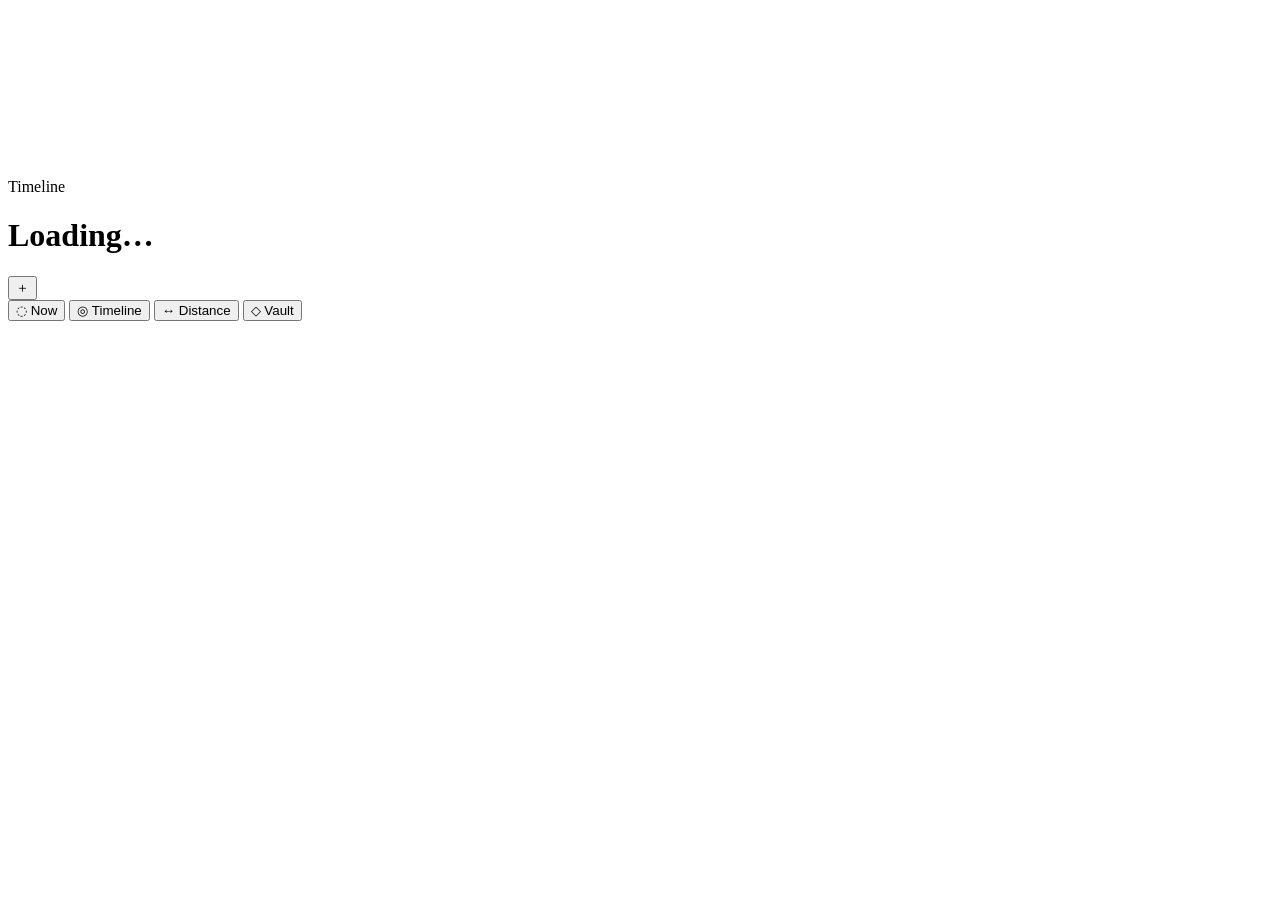
==== index.html @ ab0c46f4 "v0.10.0-prealpha" ====
<!doctype html>
<html lang="en">
  <head>
    <meta charset="utf-8" />
    <meta name="viewport" content="width=device-width, initial-scale=1, viewport-fit=cover" />
    <meta name="theme-color" content="#dceeff" />
    <meta name="description" content="Timeline is a soft, installable lifespan visualizer for iPhone." />
    <meta name="apple-mobile-web-app-capable" content="yes" />
    <meta name="apple-mobile-web-app-title" content="Timeline" />
    <meta name="apple-mobile-web-app-status-bar-style" content="black-translucent" />
    <link rel="manifest" href="./manifest.webmanifest" />
    <link rel="apple-touch-icon" href="./assets/icons/icon.svg" />
    <link rel="icon" href="./assets/icons/icon.svg" type="image/svg+xml" />
    <link rel="stylesheet" href="./styles/app.css" />
    <title>Timeline</title>
  </head>
  <body class="theme-liquid-glass" data-motion="full">
    <canvas id="fx-canvas" aria-hidden="true"></canvas>
    <div class="ambient ambient-one" aria-hidden="true"></div>
    <div class="ambient ambient-two" aria-hidden="true"></div>
    <div class="ambient ambient-three" aria-hidden="true"></div>

    <div id="app-shell" class="app-shell">
      <header class="app-header" aria-label="Timeline header">
        <div>
          <p class="eyebrow" id="header-kicker">Timeline</p>
          <h1 id="header-title">Loading…</h1>
        </div>
        <button id="install-button" class="icon-button hidden" type="button" aria-label="Install Timeline">
          <span aria-hidden="true">＋</span>
        </button>
      </header>

      <main id="app" class="app-content" tabindex="-1" aria-live="polite"></main>

      <nav class="bottom-nav" aria-label="Primary navigation">
        <button class="nav-item active" type="button" data-tab="now" aria-label="Now">
          <span class="nav-icon">◌</span>
          <span>Now</span>
        </button>
        <button class="nav-item" type="button" data-tab="timeline" aria-label="Timeline">
          <span class="nav-icon">◎</span>
          <span>Timeline</span>
        </button>
        <button class="nav-item" type="button" data-tab="distance" aria-label="Distance">
          <span class="nav-icon">↔</span>
          <span>Distance</span>
        </button>
        <button class="nav-item" type="button" data-tab="vault" aria-label="Vault">
          <span class="nav-icon">◇</span>
          <span>Vault</span>
        </button>
      </nav>
    </div>

    <section id="wizard" class="wizard hidden" aria-label="First time setup" aria-modal="true" role="dialog"></section>
    <div id="toast-region" class="toast-region" aria-live="assertive" aria-atomic="true"></div>

    <script type="module" src="./src/app.js"></script>
  </body>
</html>
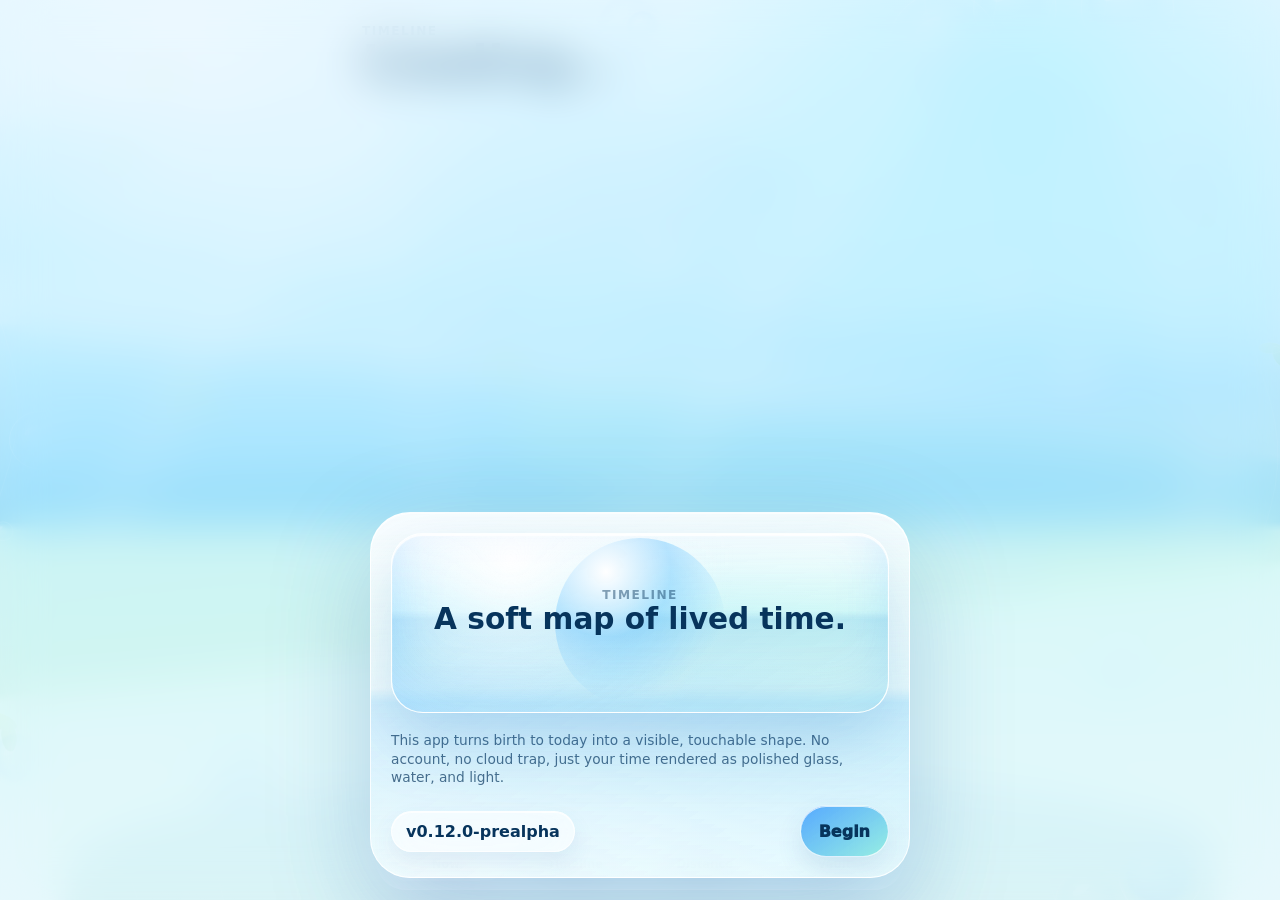
==== commit 5554ff7b: "Alpha v0.2" ====
--- a/index.html
+++ b/index.html
@@ -14,7 +14,7 @@
     <link rel="stylesheet" href="./styles/app.css" />
     <title>Timeline</title>
   </head>
-  <body class="theme-liquid-glass" data-motion="full">
+  <body class="theme-aero mode-light" data-motion="full">
     <canvas id="fx-canvas" aria-hidden="true"></canvas>
     <div class="ambient ambient-one" aria-hidden="true"></div>
     <div class="ambient ambient-two" aria-hidden="true"></div>
--- a/styles/app.css
+++ b/styles/app.css
@@ -0,0 +1,852 @@
+:root {
+  color-scheme: light dark;
+  --safe-top: env(safe-area-inset-top, 0px);
+  --safe-bottom: env(safe-area-inset-bottom, 0px);
+  --font-main: ui-rounded, "SF Pro Rounded", "SF Pro Display", Inter, system-ui, -apple-system, BlinkMacSystemFont, "Segoe UI", sans-serif;
+  --radius-xl: 34px;
+  --radius-lg: 24px;
+  --radius-md: 18px;
+  --radius-sm: 12px;
+  --shadow-soft: 0 24px 60px rgba(32, 66, 100, .16);
+  --shadow-card: 0 18px 45px rgba(35, 70, 120, .18), inset 0 1px 0 rgba(255,255,255,.72), inset 0 -12px 30px rgba(0, 104, 198, .08);
+  --bg: #eaf7ff;
+  --bg-2: #dff3ff;
+  --ink: #14304e;
+  --muted: rgba(20, 48, 78, .68);
+  --faint: rgba(20, 48, 78, .42);
+  --card: rgba(255,255,255,.58);
+  --card-strong: rgba(255,255,255,.76);
+  --stroke: rgba(255,255,255,.68);
+  --stroke-2: rgba(44, 106, 174, .14);
+  --accent: #4a9fff;
+  --accent-2: #8be8e0;
+  --accent-3: #c8f08d;
+  --danger: #ff6b7a;
+  --success: #31bd7a;
+  --nav-bg: rgba(255,255,255,.66);
+  --glass-blur: 24px;
+  --bubble-highlight: rgba(255,255,255,.82);
+  --timeline-line: rgba(60, 142, 220, .42);
+  --deep-water: rgba(22, 119, 204, .26);
+  --gloss-line: rgba(255,255,255,.72);
+  --control-shine: linear-gradient(180deg, rgba(255,255,255,.78), rgba(255,255,255,.28) 48%, rgba(92, 184, 255, .18) 52%, rgba(255,255,255,.34));
+  --liquid-sheen: radial-gradient(circle at 28% 18%, rgba(255,255,255,.92), rgba(255,255,255,.2) 22%, rgba(255,255,255,0) 45%), linear-gradient(145deg, rgba(255,255,255,.62), rgba(255,255,255,.18));
+}
+
+* { box-sizing: border-box; -webkit-tap-highlight-color: transparent; }
+
+html, body { min-height: 100%; }
+
+body {
+  margin: 0;
+  font-family: var(--font-main);
+  color: var(--ink);
+  background:
+    radial-gradient(circle at 18% 4%, rgba(255,255,255,.95), transparent 28%),
+    radial-gradient(circle at 82% 12%, rgba(151,230,255,.68), transparent 32%),
+    linear-gradient(160deg, var(--bg), var(--bg-2) 55%, #f9feff);
+  overflow-x: hidden;
+  min-height: 100dvh;
+  transition: background .35s ease, color .25s ease;
+}
+
+body::before,
+body::after {
+  content: "";
+  position: fixed;
+  inset: 0;
+  pointer-events: none;
+  z-index: -3;
+}
+
+body::before {
+  background:
+    linear-gradient(174deg, transparent 0 48%, rgba(65, 186, 218, .16) 49%, rgba(107, 214, 157, .2) 67%, transparent 68%),
+    linear-gradient(6deg, transparent 0 55%, rgba(255,255,255,.32) 56%, transparent 62%);
+}
+
+body::after {
+  opacity: .4;
+  background-image:
+    linear-gradient(120deg, transparent 0 42%, rgba(255,255,255,.32) 48%, transparent 54% 100%),
+    linear-gradient(80deg, transparent 0 48%, rgba(255,255,255,.22) 52%, transparent 59% 100%);
+  background-size: 540px 540px, 780px 780px;
+  animation: drift-light 18s linear infinite;
+}
+
+button, input, select, textarea { font: inherit; }
+button { color: inherit; }
+
+.hidden { display: none !important; }
+
+#fx-canvas {
+  position: fixed;
+  inset: 0;
+  width: 100vw;
+  height: 100dvh;
+  z-index: -1;
+  pointer-events: none;
+}
+
+.ambient {
+  position: fixed;
+  pointer-events: none;
+  filter: blur(10px);
+  z-index: -2;
+  opacity: .72;
+}
+.ambient-one { width: 70vw; height: 180px; left: -8vw; top: 11%; border-radius: 52% 48% 62% 38%; background: linear-gradient(90deg, rgba(114,222,255,.22), rgba(255,255,255,.2), rgba(95,190,255,.14)); animation: floaty 12s ease-in-out infinite; }
+.ambient-two { width: 80vw; height: 220px; right: -20vw; top: 36%; border-radius: 45% 55% 46% 54%; background: linear-gradient(110deg, rgba(184,255,207,.22), rgba(82,188,255,.16), rgba(255,255,255,.2)); animation: floaty 15s ease-in-out infinite reverse; }
+.ambient-three { width: 90vw; height: 170px; left: 5%; bottom: -45px; border-radius: 55% 45% 0 0; background: linear-gradient(180deg, rgba(42,151,214,.14), rgba(30,174,125,.18)); animation: floaty 18s ease-in-out infinite; }
+
+.app-shell {
+  width: min(100%, 560px);
+  min-height: 100dvh;
+  margin: 0 auto;
+  padding: calc(14px + var(--safe-top)) 16px calc(96px + var(--safe-bottom));
+  position: relative;
+}
+
+.app-header {
+  min-height: 72px;
+  display: flex;
+  align-items: center;
+  justify-content: space-between;
+  gap: 16px;
+  padding: 10px 2px 8px;
+}
+
+.eyebrow {
+  margin: 0 0 3px;
+  font-size: .76rem;
+  letter-spacing: .12em;
+  text-transform: uppercase;
+  color: var(--faint);
+  font-weight: 800;
+}
+
+h1, h2, h3, p { margin-top: 0; }
+h1 {
+  margin: 0;
+  font-size: clamp(2rem, 2.9rem, 3.35rem);
+  line-height: .94;
+  letter-spacing: 0;
+}
+h2 {
+  font-size: clamp(1.45rem, 1.85rem, 2.2rem);
+  line-height: 1;
+  letter-spacing: 0;
+}
+h3 { letter-spacing: 0; }
+
+.app-content { outline: none; }
+.app-content > section { animation: view-in .32s cubic-bezier(.2,.8,.2,1) both; }
+
+.stack { display: grid; gap: 14px; }
+.stack-lg { display: grid; gap: 20px; }
+.row { display: flex; align-items: center; gap: 10px; }
+.row.between { justify-content: space-between; }
+.wrap { flex-wrap: wrap; }
+
+.card,
+.hero-card,
+.glass-panel,
+.metric-bubble,
+.sheet,
+.nav-item,
+.icon-button,
+.pill,
+.input-field,
+.select-field,
+.action-card,
+.timeline-year,
+.month-chip,
+.snapshot-row {
+  backdrop-filter: blur(var(--glass-blur)) saturate(1.28);
+  -webkit-backdrop-filter: blur(var(--glass-blur)) saturate(1.28);
+}
+
+.card,
+.glass-panel,
+.sheet,
+.action-card,
+.snapshot-row {
+  background: var(--card);
+  border: 1px solid var(--stroke);
+  box-shadow: var(--shadow-card);
+  border-radius: var(--radius-lg);
+}
+
+.card { padding: 18px; }
+.sheet { padding: 18px; }
+
+.hero-card {
+  position: relative;
+  overflow: hidden;
+  min-height: 300px;
+  padding: 24px 20px;
+  border-radius: 42px;
+  background:
+    var(--liquid-sheen),
+    radial-gradient(circle at 82% 82%, rgba(139,232,224,.42), transparent 32%),
+    rgba(255,255,255,.5);
+  border: 1px solid var(--stroke);
+  box-shadow: 0 30px 80px rgba(36,100,164,.2), inset 0 1px 0 rgba(255,255,255,.82), inset 0 -18px 50px rgba(61,145,226,.08);
+  isolation: isolate;
+  transition: transform .24s ease, box-shadow .24s ease, background .35s ease;
+}
+
+.hero-card::before,
+.hero-card::after {
+  content: "";
+  position: absolute;
+  border-radius: 999px;
+  pointer-events: none;
+}
+.hero-card::before {
+  width: 72%;
+  height: 34%;
+  left: 5%;
+  top: 4%;
+  background: linear-gradient(180deg, rgba(255,255,255,.68), rgba(255,255,255,.08));
+  filter: blur(5px);
+  transform: rotate(-8deg);
+}
+.hero-card::after {
+  inset: auto -32px -58px auto;
+  width: 200px;
+  height: 200px;
+  background: radial-gradient(circle, rgba(91,179,255,.28), transparent 65%);
+}
+
+.hero-content { position: relative; z-index: 2; display: grid; gap: 18px; }
+
+.hero-title { color: var(--muted); font-weight: 850; letter-spacing: 0; }
+.big-number {
+  font-size: clamp(4.4rem, 6.5rem, 8rem);
+  line-height: .78;
+  font-weight: 950;
+  letter-spacing: 0;
+  text-shadow: 0 4px 18px rgba(255,255,255,.45);
+}
+.big-label {
+  margin-top: 6px;
+  font-size: 1.2rem;
+  color: var(--muted);
+  font-weight: 850;
+}
+
+.progress-orb {
+  width: 164px;
+  height: 164px;
+  border-radius: 999px;
+  display: grid;
+  place-items: center;
+  background: conic-gradient(var(--accent) var(--progress, 0%), rgba(255,255,255,.35) 0), radial-gradient(circle at 35% 22%, #fff, rgba(255,255,255,.42) 22%, rgba(255,255,255,.1) 52%, rgba(255,255,255,.4));
+  box-shadow: 0 20px 44px rgba(37,116,198,.2), inset 0 0 0 12px rgba(255,255,255,.45), inset 0 -22px 50px rgba(56,139,255,.18);
+  margin-left: auto;
+  animation: wobble 7s ease-in-out infinite;
+  transition: transform .22s ease, filter .22s ease;
+}
+.hero-card:hover .progress-orb { transform: translateY(-2px) scale(1.02); filter: saturate(1.08); }
+
+.progress-orb-inner {
+  width: 118px;
+  height: 118px;
+  border-radius: 999px;
+  display: grid;
+  place-items: center;
+  text-align: center;
+  background: rgba(255,255,255,.7);
+  box-shadow: inset 0 1px 0 rgba(255,255,255,.8), 0 8px 18px rgba(41,101,155,.12);
+}
+.progress-orb strong { display: block; font-size: 1.55rem; letter-spacing: 0; }
+.progress-orb span { color: var(--muted); font-size: .72rem; font-weight: 850; text-transform: uppercase; letter-spacing: .08em; }
+
+.metric-grid {
+  display: grid;
+  grid-template-columns: repeat(2, minmax(0, 1fr));
+  gap: 12px;
+}
+.metric-bubble {
+  position: relative;
+  min-height: 122px;
+  border-radius: 34px;
+  padding: 18px;
+  background: var(--liquid-sheen), rgba(255,255,255,.54);
+  border: 1px solid var(--stroke);
+  box-shadow: 0 18px 42px rgba(34,102,174,.15), inset 0 -16px 34px rgba(75,163,255,.08);
+  overflow: hidden;
+  animation: bob 8s ease-in-out infinite;
+  transition: transform .22s ease, box-shadow .22s ease;
+}
+.metric-bubble:hover { transform: translateY(-3px); }
+.metric-bubble:nth-child(2) { animation-delay: -1.5s; }
+.metric-bubble::before {
+  content: "";
+  position: absolute;
+  width: 74px;
+  height: 32px;
+  left: 14px;
+  top: 10px;
+  border-radius: 999px;
+  background: rgba(255,255,255,.42);
+  transform: rotate(-16deg);
+}
+.metric-bubble strong { display: block; position: relative; font-size: 2.2rem; line-height: .92; letter-spacing: 0; }
+.metric-bubble span { position: relative; display: block; margin-top: 5px; color: var(--muted); font-weight: 800; }
+
+.pill,
+button.pill {
+  border: 1px solid var(--stroke);
+  background: rgba(255,255,255,.58);
+  box-shadow: inset 0 1px 0 rgba(255,255,255,.76), 0 10px 22px rgba(42, 93, 160, .09);
+  border-radius: 999px;
+  padding: 10px 14px;
+  font-weight: 850;
+  color: var(--ink);
+  transition: transform .18s ease, border-color .18s ease, background .18s ease, box-shadow .18s ease;
+}
+button.pill { cursor: pointer; }
+button.pill:hover,
+.icon-button:hover,
+.primary-button:hover,
+.secondary-button:hover,
+.danger-button:hover,
+.theme-choice:hover,
+.mode-choice:hover,
+.action-card:hover { transform: translateY(-1px); }
+.pill.active { background: linear-gradient(145deg, rgba(91,176,255,.85), rgba(140,235,223,.7)); color: #07345c; }
+
+.icon-button {
+  width: 48px;
+  height: 48px;
+  display: grid;
+  place-items: center;
+  border: 1px solid var(--stroke);
+  border-radius: 18px;
+  background: rgba(255,255,255,.56);
+  box-shadow: inset 0 1px 0 rgba(255,255,255,.75), 0 12px 28px rgba(39, 95, 160, .12);
+  font-weight: 950;
+  cursor: pointer;
+}
+
+.bottom-nav {
+  position: fixed;
+  left: 50%;
+  bottom: max(10px, var(--safe-bottom));
+  transform: translateX(-50%);
+  width: min(calc(100% - 24px), 528px);
+  display: grid;
+  grid-template-columns: repeat(4, 1fr);
+  gap: 8px;
+  padding: 8px;
+  border-radius: 30px;
+  background: var(--nav-bg);
+  border: 1px solid var(--stroke);
+  box-shadow: 0 20px 60px rgba(26,75,140,.18), inset 0 1px 0 rgba(255,255,255,.72);
+  backdrop-filter: blur(28px) saturate(1.25);
+  -webkit-backdrop-filter: blur(28px) saturate(1.25);
+  z-index: 20;
+}
+
+.nav-item {
+  display: grid;
+  place-items: center;
+  gap: 2px;
+  border: 0;
+  background: transparent;
+  border-radius: 22px;
+  padding: 8px 4px;
+  min-height: 58px;
+  color: var(--muted);
+  font-size: .72rem;
+  font-weight: 850;
+  cursor: pointer;
+  transition: transform .18s ease, background .18s ease, color .18s ease;
+}
+.nav-item:active { transform: scale(.96); }
+.nav-item.active {
+  color: var(--ink);
+  background: rgba(255,255,255,.62);
+  box-shadow: inset 0 1px 0 rgba(255,255,255,.8), 0 8px 20px rgba(43,98,166,.1);
+}
+.nav-icon { font-size: 1.2rem; line-height: 1; }
+
+.timeline-wrap { position: relative; padding: 10px 0 24px; }
+.timeline-spine {
+  position: absolute;
+  left: 50%;
+  top: 34px;
+  bottom: 40px;
+  width: 8px;
+  transform: translateX(-50%);
+  border-radius: 999px;
+  background: linear-gradient(to bottom, rgba(255,255,255,.9), var(--timeline-line), rgba(255,255,255,.75));
+  box-shadow: inset 0 1px 4px rgba(255,255,255,.7), 0 0 22px rgba(71,159,255,.16);
+}
+.timeline-list { display: grid; gap: 22px; position: relative; z-index: 2; }
+.timeline-year {
+  position: relative;
+  min-height: 148px;
+  border-radius: 40px;
+  padding: 16px;
+  border: 1px solid var(--stroke);
+  background: var(--liquid-sheen), rgba(255,255,255,.48);
+  box-shadow: var(--shadow-card);
+  overflow: hidden;
+  display: grid;
+  gap: 12px;
+  cursor: pointer;
+  transition: transform .22s ease, box-shadow .22s ease, border-color .22s ease;
+}
+.timeline-year:hover { transform: translateY(-2px); border-color: rgba(255,255,255,.95); }
+.timeline-year::after {
+  content: "";
+  position: absolute;
+  right: -28px;
+  top: -35px;
+  width: 150px;
+  height: 150px;
+  border-radius: 999px;
+  background: radial-gradient(circle at 35% 25%, rgba(255,255,255,.86), rgba(110,191,255,.36), transparent 72%);
+  opacity: .86;
+}
+.year-head { display: flex; align-items: center; justify-content: space-between; gap: 10px; position: relative; z-index: 1; }
+.year-title { font-size: 2.1rem; font-weight: 950; letter-spacing: 0; }
+.year-meta { color: var(--muted); font-weight: 800; font-size: .86rem; text-align: right; }
+.month-cloud { display: flex; gap: 8px; flex-wrap: wrap; position: relative; z-index: 1; }
+.month-chip {
+  border: 1px solid var(--stroke);
+  background: rgba(255,255,255,.52);
+  border-radius: 999px;
+  padding: 8px 10px;
+  min-width: 52px;
+  text-align: center;
+  box-shadow: inset 0 1px 0 rgba(255,255,255,.7), 0 8px 18px rgba(34,96,160,.08);
+  font-size: .77rem;
+  font-weight: 900;
+  color: var(--muted);
+}
+.month-chip.active { color: #063b69; background: linear-gradient(145deg, rgba(255,255,255,.84), rgba(96,189,255,.52)); }
+.month-chip.future { opacity: .42; }
+
+.timeline-marker {
+  display: flex;
+  justify-content: center;
+  position: relative;
+  z-index: 3;
+}
+.marker-card {
+  background: rgba(255,255,255,.72);
+  border: 1px solid var(--stroke);
+  box-shadow: var(--shadow-card);
+  border-radius: 999px;
+  padding: 12px 16px;
+  font-weight: 950;
+}
+
+.distance-grid { display: grid; gap: 12px; }
+.date-card { padding: 16px; border-radius: var(--radius-lg); background: var(--card); border: 1px solid var(--stroke); box-shadow: var(--shadow-card); }
+.input-field, .select-field {
+  width: 100%;
+  min-height: 52px;
+  border: 1px solid var(--stroke);
+  border-radius: 18px;
+  background: rgba(255,255,255,.64);
+  padding: 12px 14px;
+  color: var(--ink);
+  outline: none;
+  box-shadow: inset 0 1px 0 rgba(255,255,255,.74), 0 8px 20px rgba(34,87,142,.08);
+  transition: border-color .18s ease, box-shadow .18s ease, background .18s ease, transform .18s ease;
+}
+.input-field:focus, .select-field:focus { border-color: rgba(56,141,255,.5); box-shadow: 0 0 0 4px rgba(68,157,255,.16), inset 0 1px 0 rgba(255,255,255,.74); }
+.label { display: block; color: var(--muted); font-size: .82rem; font-weight: 900; margin: 0 0 7px; }
+.help { color: var(--muted); font-size: .86rem; line-height: 1.35; }
+.result-card {
+  border-radius: 36px;
+  padding: 22px;
+  background: var(--liquid-sheen), rgba(255,255,255,.6);
+  border: 1px solid var(--stroke);
+  box-shadow: var(--shadow-card);
+}
+.result-card strong { font-size: clamp(3.2rem, 4.4rem, 5.4rem); line-height: .85; letter-spacing: 0; display: block; }
+
+.action-list { display: grid; gap: 10px; }
+.action-card {
+  width: 100%;
+  border: 1px solid var(--stroke);
+  min-height: 72px;
+  padding: 14px;
+  display: flex;
+  align-items: center;
+  justify-content: space-between;
+  gap: 12px;
+  cursor: pointer;
+  text-align: left;
+  color: var(--ink);
+  transition: transform .18s ease, border-color .18s ease, box-shadow .18s ease;
+}
+.action-card:active { transform: scale(.99); }
+.action-card .title { font-weight: 950; }
+.action-card .sub { color: var(--muted); font-size: .84rem; margin-top: 2px; }
+.badge { border-radius: 999px; padding: 7px 10px; background: rgba(255,255,255,.66); border: 1px solid var(--stroke); font-weight: 900; color: var(--muted); }
+.badge.good { color: #0f7f52; background: rgba(201,255,226,.74); }
+
+.toggle-row { display: flex; align-items: center; justify-content: space-between; gap: 12px; }
+.switch {
+  position: relative;
+  width: 58px;
+  height: 34px;
+  border-radius: 999px;
+  background: rgba(70,90,120,.22);
+  border: 1px solid var(--stroke);
+  flex: 0 0 auto;
+  cursor: pointer;
+}
+.switch::after {
+  content: "";
+  position: absolute;
+  width: 28px;
+  height: 28px;
+  left: 2px;
+  top: 2px;
+  border-radius: 999px;
+  background: #fff;
+  box-shadow: 0 4px 12px rgba(0,0,0,.14);
+  transition: transform .2s ease;
+}
+.switch[aria-checked="true"] { background: linear-gradient(145deg, #60d9a2, #67b7ff); }
+.switch[aria-checked="true"]::after { transform: translateX(24px); }
+
+.range { width: 100%; accent-color: var(--accent); }
+
+.wizard {
+  position: fixed;
+  inset: 0;
+  z-index: 80;
+  padding: calc(22px + var(--safe-top)) 16px calc(22px + var(--safe-bottom));
+  display: grid;
+  place-items: end center;
+  background: rgba(221,243,255,.54);
+  backdrop-filter: blur(22px) saturate(1.18);
+  -webkit-backdrop-filter: blur(22px) saturate(1.18);
+}
+.wizard-card {
+  width: min(100%, 540px);
+  border-radius: 40px;
+  padding: 20px;
+  background: rgba(255,255,255,.72);
+  border: 1px solid rgba(255,255,255,.84);
+  box-shadow: 0 30px 100px rgba(38, 99, 166, .28), inset 0 1px 0 rgba(255,255,255,.86);
+  overflow: hidden;
+  animation: sheet-up .36s cubic-bezier(.2,.8,.2,1) both;
+}
+.wizard-hero {
+  min-height: 180px;
+  border-radius: 32px;
+  display: grid;
+  place-items: center;
+  text-align: center;
+  background: var(--liquid-sheen), linear-gradient(145deg, rgba(136,219,255,.42), rgba(194,255,218,.34));
+  border: 1px solid var(--stroke);
+  margin-bottom: 18px;
+  position: relative;
+  overflow: hidden;
+}
+.wizard-hero::before { content: ""; position: absolute; width: 170px; height: 170px; border-radius: 999px; background: radial-gradient(circle at 30% 20%, #fff, rgba(103,195,255,.42), transparent 72%); animation: wobble 8s ease-in-out infinite; }
+.wizard-hero > * { position: relative; z-index: 1; }
+.wizard-actions { display: flex; gap: 10px; align-items: center; justify-content: space-between; margin-top: 18px; }
+.primary-button,
+.secondary-button,
+.danger-button {
+  border: 1px solid var(--stroke);
+  min-height: 52px;
+  border-radius: 999px;
+  padding: 0 18px;
+  font-weight: 950;
+  cursor: pointer;
+  box-shadow: inset 0 1px 0 rgba(255,255,255,.75), 0 12px 26px rgba(43,97,160,.12);
+  transition: transform .18s ease, filter .18s ease, box-shadow .18s ease;
+}
+.primary-button { background: linear-gradient(145deg, rgba(71,161,255,.9), rgba(136,236,222,.84)); color: #07345c; }
+.secondary-button { background: rgba(255,255,255,.62); color: var(--muted); }
+.danger-button { background: rgba(255,255,255,.62); color: #b93344; }
+
+.birth-grid {
+  display: grid;
+  grid-template-columns: 1.35fr .75fr 1fr;
+  gap: 10px;
+}
+
+.theme-choices { display: grid; grid-template-columns: 1fr 1fr; gap: 10px; }
+.theme-choice {
+  border: 1px solid var(--stroke);
+  border-radius: 26px;
+  padding: 14px;
+  background: rgba(255,255,255,.55);
+  box-shadow: inset 0 1px 0 rgba(255,255,255,.72), 0 12px 30px rgba(34,87,142,.08);
+  cursor: pointer;
+  text-align: left;
+  transition: transform .18s ease, border-color .18s ease, background .18s ease, box-shadow .18s ease;
+}
+.theme-choice.active { outline: 4px solid rgba(70, 160, 255, .18); border-color: rgba(70,160,255,.48); }
+.theme-swatch { height: 72px; border-radius: 22px; margin-bottom: 10px; background: linear-gradient(145deg, rgba(255,255,255,.8), rgba(97,176,255,.45)); position: relative; overflow: hidden; }
+.theme-swatch::after { content:""; position:absolute; inset: 10px auto auto 12px; width: 80px; height: 34px; border-radius: 999px; background: rgba(255,255,255,.55); transform: rotate(-18deg); }
+.theme-swatch.aero { background: radial-gradient(circle at 25% 22%, #fff, #9ee9ff 26%, #6ac5ff 58%, #8bdc8a); }
+.theme-swatch.liquid { background: radial-gradient(circle at 30% 20%, rgba(255,255,255,.95), transparent 28%), linear-gradient(145deg, rgba(220,238,255,.85), rgba(113,164,255,.5)); }
+
+.mode-choices {
+  display: grid;
+  grid-template-columns: 1fr 1fr;
+  gap: 10px;
+}
+.wizard-modes { margin-top: 12px; }
+.mode-choice {
+  min-height: 72px;
+  border: 1px solid var(--stroke);
+  border-radius: 20px;
+  padding: 12px;
+  background: var(--control-shine), rgba(255,255,255,.5);
+  box-shadow: inset 0 1px 0 rgba(255,255,255,.78), 0 12px 28px rgba(34,87,142,.08);
+  color: var(--ink);
+  cursor: pointer;
+  text-align: left;
+  transition: transform .18s ease, border-color .18s ease, background .18s ease, box-shadow .18s ease;
+}
+.mode-choice span { display: block; font-weight: 950; }
+.mode-choice small { display: block; margin-top: 4px; color: var(--muted); font-weight: 750; line-height: 1.25; }
+.mode-choice.active {
+  border-color: rgba(35,146,255,.55);
+  box-shadow: inset 0 1px 0 rgba(255,255,255,.86), 0 0 0 4px rgba(65,164,255,.16), 0 14px 30px rgba(24,116,196,.12);
+}
+
+.snapshot-list { display: grid; gap: 9px; max-height: 280px; overflow: auto; padding-right: 2px; }
+.snapshot-row { padding: 12px; display: flex; align-items: center; justify-content: space-between; gap: 10px; }
+.snapshot-row strong { display: block; }
+.snapshot-row span { color: var(--muted); font-size: .82rem; }
+
+.toast-region { position: fixed; z-index: 100; left: 50%; bottom: calc(94px + var(--safe-bottom)); transform: translateX(-50%); width: min(calc(100% - 24px), 520px); display: grid; gap: 8px; pointer-events: none; }
+.toast {
+  border-radius: 22px;
+  padding: 13px 15px;
+  background: rgba(255,255,255,.78);
+  border: 1px solid var(--stroke);
+  box-shadow: 0 18px 50px rgba(36,84,148,.18), inset 0 1px 0 rgba(255,255,255,.82);
+  backdrop-filter: blur(20px) saturate(1.2);
+  -webkit-backdrop-filter: blur(20px) saturate(1.2);
+  font-weight: 850;
+  animation: toast-in .24s ease both;
+}
+
+.theme-aero {
+  --bg: #bfefff;
+  --bg-2: #e4fbff;
+  --ink: #07345c;
+  --muted: rgba(7,52,92,.7);
+  --faint: rgba(7,52,92,.46);
+  --card: rgba(255,255,255,.5);
+  --card-strong: rgba(255,255,255,.76);
+  --stroke: rgba(255,255,255,.78);
+  --stroke-2: rgba(18,93,155,.16);
+  --accent: #168cff;
+  --accent-2: #57e5d0;
+  --accent-3: #a7dc62;
+  --nav-bg: rgba(238,252,255,.7);
+  --deep-water: rgba(0, 137, 214, .34);
+  --liquid-sheen:
+    radial-gradient(circle at 24% 14%, rgba(255,255,255,.98), rgba(255,255,255,.5) 16%, rgba(255,255,255,.08) 36%, transparent 55%),
+    linear-gradient(180deg, rgba(255,255,255,.82), rgba(190,244,255,.28) 43%, rgba(18,146,230,.16) 48%, rgba(255,255,255,.18));
+}
+.theme-aero body, body.theme-aero {
+  background:
+    radial-gradient(circle at 14% 5%, rgba(255,255,255,.95), transparent 24%),
+    radial-gradient(circle at 80% 11%, rgba(143,235,255,.68), transparent 28%),
+    linear-gradient(180deg, #eefcff 0%, #b6edff 34%, #5fc6ef 58%, #d7fff0 59%, #f3fff9 100%);
+}
+.theme-aero .hero-card,
+.theme-aero .metric-bubble,
+.theme-aero .timeline-year,
+.theme-aero .result-card,
+.theme-aero .wizard-hero {
+  border-color: rgba(255,255,255,.9);
+  box-shadow: 0 28px 65px rgba(12,105,184,.2), inset 0 2px 1px rgba(255,255,255,.9), inset 0 -24px 55px rgba(0,126,255,.16);
+}
+.theme-aero .hero-card {
+  background:
+    var(--liquid-sheen),
+    linear-gradient(170deg, rgba(255,255,255,.42), transparent 28%),
+    radial-gradient(circle at 86% 84%, rgba(126,239,193,.42), transparent 34%),
+    linear-gradient(180deg, rgba(195,247,255,.68), rgba(255,255,255,.42) 44%, rgba(53,168,235,.18) 45%, rgba(255,255,255,.48));
+}
+.theme-aero .bottom-nav,
+.theme-aero .wizard-card,
+.theme-aero .card,
+.theme-aero .sheet,
+.theme-aero .action-card,
+.theme-aero .snapshot-row,
+.theme-aero .date-card {
+  background:
+    var(--control-shine),
+    linear-gradient(145deg, rgba(255,255,255,.62), rgba(213,250,255,.38));
+}
+.theme-aero .bottom-nav::before {
+  content: "";
+  position: absolute;
+  inset: 6px 10px auto;
+  height: 45%;
+  border-radius: 24px;
+  background: linear-gradient(180deg, rgba(255,255,255,.58), rgba(255,255,255,.06));
+  pointer-events: none;
+}
+.theme-aero .hero-card::before,
+.theme-aero .metric-bubble::before { opacity: .88; }
+.theme-aero .leaf { display: inline-block; }
+.leaf { display: none; width: 36px; height: 24px; position: relative; }
+.leaf::before, .leaf::after { content:""; position:absolute; width: 22px; height: 13px; border-radius: 22px 4px 22px 4px; background: linear-gradient(145deg, #d9ff9a, #58c66d); box-shadow: inset 0 1px 0 rgba(255,255,255,.6); }
+.leaf::before { transform: rotate(-28deg); left: 2px; top: 5px; }
+.leaf::after { transform: rotate(30deg); right: 1px; top: 8px; }
+
+.theme-liquid-glass {
+  --bg: #eef7ff;
+  --bg-2: #eef2ff;
+  --ink: #1d2948;
+  --muted: rgba(29,41,72,.68);
+  --faint: rgba(29,41,72,.42);
+  --accent: #7aa7ff;
+  --accent-2: #a7f4ef;
+  --accent-3: #d9c8ff;
+  --nav-bg: rgba(255,255,255,.58);
+  --liquid-sheen: radial-gradient(circle at 28% 14%, rgba(255,255,255,.98), rgba(255,255,255,.34) 20%, transparent 44%), linear-gradient(135deg, rgba(255,255,255,.56), rgba(255,255,255,.16));
+}
+.theme-liquid-glass .hero-card,
+.theme-liquid-glass .metric-bubble,
+.theme-liquid-glass .timeline-year,
+.theme-liquid-glass .result-card {
+  box-shadow: 0 28px 70px rgba(67,88,140,.16), inset 0 1px 0 rgba(255,255,255,.76), inset 0 -26px 60px rgba(120,150,255,.08);
+}
+
+.mode-dark {
+  --bg: #071e34;
+  --bg-2: #0b3148;
+  --ink: #e8fbff;
+  --muted: rgba(232,251,255,.72);
+  --faint: rgba(232,251,255,.48);
+  --card: rgba(9, 37, 58, .58);
+  --card-strong: rgba(18, 58, 84, .78);
+  --stroke: rgba(177, 241, 255, .24);
+  --stroke-2: rgba(177, 241, 255, .12);
+  --accent: #5fcbff;
+  --accent-2: #49efbd;
+  --accent-3: #b8ee72;
+  --nav-bg: rgba(6, 28, 48, .68);
+  --timeline-line: rgba(83, 211, 255, .38);
+  --deep-water: rgba(0, 23, 50, .55);
+  --gloss-line: rgba(207, 248, 255, .36);
+  --control-shine: linear-gradient(180deg, rgba(255,255,255,.18), rgba(255,255,255,.06) 46%, rgba(57,185,255,.16) 50%, rgba(255,255,255,.07));
+  --liquid-sheen:
+    radial-gradient(circle at 25% 16%, rgba(255,255,255,.38), rgba(255,255,255,.12) 18%, transparent 46%),
+    linear-gradient(170deg, rgba(255,255,255,.13), rgba(19, 104, 151, .18));
+  color-scheme: dark;
+}
+
+body.mode-dark {
+  background:
+    radial-gradient(circle at 12% 5%, rgba(108,219,255,.25), transparent 28%),
+    radial-gradient(circle at 80% 6%, rgba(73,239,189,.18), transparent 26%),
+    linear-gradient(180deg, #041527 0%, #082c45 44%, #051927 100%);
+}
+body.theme-aero.mode-dark {
+  background:
+    radial-gradient(circle at 16% 4%, rgba(204,250,255,.23), transparent 24%),
+    radial-gradient(circle at 80% 12%, rgba(67,227,189,.18), transparent 31%),
+    linear-gradient(180deg, #04172a 0%, #0b3a58 41%, #06476f 57%, #032116 58%, #061622 100%);
+}
+.mode-dark .hero-card,
+.mode-dark .metric-bubble,
+.mode-dark .timeline-year,
+.mode-dark .result-card,
+.mode-dark .wizard-hero,
+.mode-dark .card,
+.mode-dark .sheet,
+.mode-dark .action-card,
+.mode-dark .snapshot-row,
+.mode-dark .date-card,
+.mode-dark .bottom-nav,
+.mode-dark .wizard-card {
+  box-shadow: 0 24px 70px rgba(0,0,0,.34), inset 0 1px 0 rgba(255,255,255,.22), inset 0 -20px 42px rgba(0, 183, 255, .08);
+  background:
+    var(--control-shine),
+    linear-gradient(145deg, rgba(10, 41, 66, .74), rgba(5, 27, 45, .68));
+}
+.mode-dark .hero-card,
+.mode-dark .metric-bubble,
+.mode-dark .timeline-year,
+.mode-dark .result-card,
+.mode-dark .wizard-hero {
+  background:
+    var(--liquid-sheen),
+    radial-gradient(circle at 86% 84%, rgba(73,239,189,.16), transparent 35%),
+    linear-gradient(180deg, rgba(16, 73, 111, .72), rgba(7, 30, 52, .68));
+}
+.mode-dark .bottom-nav::before {
+  background: linear-gradient(180deg, rgba(255,255,255,.16), rgba(255,255,255,.02));
+}
+.mode-dark .wizard {
+  background: rgba(2, 16, 29, .62);
+}
+.mode-dark .input-field,
+.mode-dark .select-field,
+.mode-dark .pill,
+.mode-dark .badge,
+.mode-dark .secondary-button,
+.mode-dark .danger-button,
+.mode-dark .theme-choice,
+.mode-dark .mode-choice,
+.mode-dark .month-chip,
+.mode-dark .marker-card,
+.mode-dark .progress-orb-inner {
+  background: rgba(11, 42, 66, .68);
+  border-color: var(--stroke);
+  color: var(--ink);
+}
+.mode-dark .primary-button {
+  background: linear-gradient(145deg, rgba(62,192,255,.92), rgba(73,239,189,.78));
+  color: #04233a;
+}
+.mode-dark .big-number { text-shadow: 0 8px 30px rgba(95, 203, 255, .28); }
+.mode-dark .badge.good { color: #bafbe2; background: rgba(12, 88, 62, .72); }
+
+@media (min-width: 700px) {
+  .app-shell { padding-inline: 0; }
+  .distance-grid { grid-template-columns: 1fr 1fr; }
+  .result-card { grid-column: 1 / -1; }
+}
+
+@media (max-width: 430px) {
+  .app-shell { padding-inline: 12px; }
+  .hero-card { border-radius: 32px; padding: 22px 18px; min-height: 286px; }
+  .birth-grid { grid-template-columns: 1fr; }
+  .theme-choices,
+  .mode-choices { grid-template-columns: 1fr; }
+  .wizard-actions { align-items: stretch; }
+  .wizard-actions .primary-button,
+  .wizard-actions .secondary-button { flex: 1; }
+  .bottom-nav { width: min(calc(100% - 16px), 528px); gap: 5px; }
+  .nav-item { min-height: 56px; padding-inline: 2px; }
+}
+
+@media (prefers-reduced-motion: reduce) {
+  *, *::before, *::after { animation-duration: .01ms !important; animation-iteration-count: 1 !important; scroll-behavior: auto !important; }
+}
+body[data-motion="reduced"] *,
+body[data-motion="reduced"] *::before,
+body[data-motion="reduced"] *::after { animation-duration: .01ms !important; animation-iteration-count: 1 !important; }
+
+@keyframes floaty { 0%,100% { transform: translate3d(0,0,0) scale(1); } 50% { transform: translate3d(0,-22px,0) scale(1.04); } }
+@keyframes bob { 0%,100% { transform: translateY(0); } 50% { transform: translateY(-4px); } }
+@keyframes wobble { 0%,100% { border-radius: 48% 52% 53% 47% / 48% 42% 58% 52%; transform: translateY(0) rotate(0); } 50% { border-radius: 55% 45% 45% 55% / 42% 55% 45% 58%; transform: translateY(-5px) rotate(1.2deg); } }
+@keyframes drift-light { from { background-position: 0 0, 0 0; } to { background-position: 540px 540px, -780px 780px; } }
+@keyframes toast-in { from { opacity: 0; transform: translateY(12px) scale(.98); } to { opacity: 1; transform: translateY(0) scale(1); } }
+@keyframes view-in { from { opacity: 0; transform: translateY(10px) scale(.992); } to { opacity: 1; transform: translateY(0) scale(1); } }
+@keyframes sheet-up { from { opacity: 0; transform: translateY(22px) scale(.985); } to { opacity: 1; transform: translateY(0) scale(1); } }
